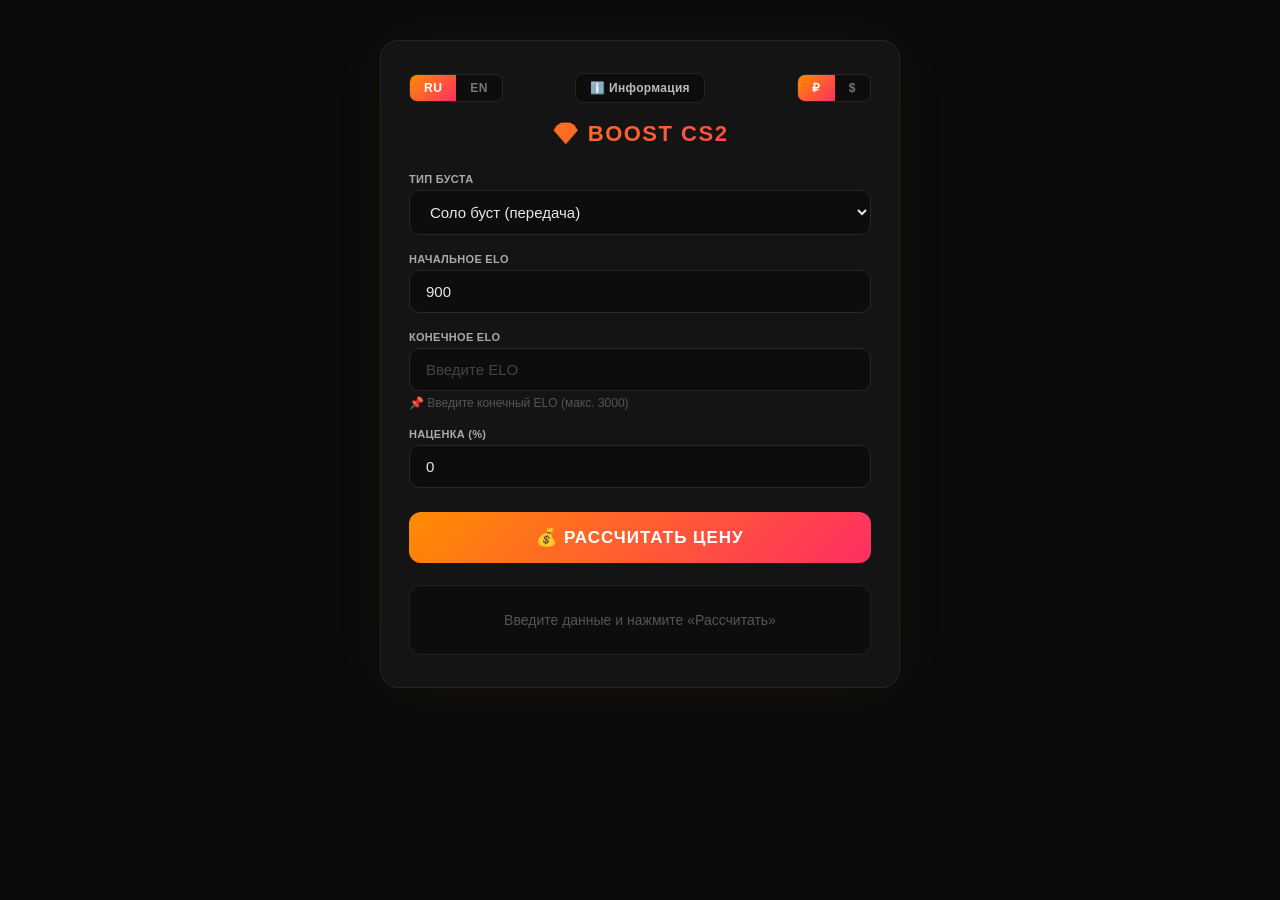
==== index.html @ c33a7ed3 "Add files via upload" ====
<!DOCTYPE html>
<html lang="ru">
<head>
  <meta charset="UTF-8">
  <meta name="viewport" content="width=device-width, initial-scale=1.0">
  <title>Boost CS2</title>
  <link rel="icon" href="data:image/svg+xml,<svg xmlns='http://www.w3.org/2000/svg' viewBox='0 0 100 100'><text y='.9em' font-size='90'>💎</text></svg>">
  <link rel="stylesheet" href="style.css">
</head>
<body>
<div class="container">

  <div class="top-bar">
    <div class="switch-group" id="langSwitch">
      <button class="switch-btn active" data-lang="ru">RU</button>
      <button class="switch-btn" data-lang="en">EN</button>
    </div>

    <a href="info.html" class="btn-info" id="infoBtn">ℹ️ Информация</a>

    <div class="switch-group" id="currencySwitch">
      <button class="switch-btn active" data-currency="RUB">₽</button>
      <button class="switch-btn" data-currency="USD">$</button>
    </div>
  </div>

  <h1 id="titleText">💎 BOOST CS2</h1>

  <div class="form-group">
    <label id="boostTypeLabel">Тип буста</label>
    <select id="boostType">
      <option value="solo" data-ru="Соло буст (передача)" data-en="Solo boost (self-play)">Соло буст (передача)</option>
      <option value="party" data-ru="Пати буст" data-en="Party boost">Пати буст</option>
    </select>
  </div>

  <div class="form-group">
    <label id="currentLabel">Начальное ELO</label>
    <input type="number" id="currentElo" value="900" placeholder="900">
  </div>

  <div class="form-group">
    <label id="targetLabel">Конечное ELO</label>
    <input type="number" id="targetInput" value="" min="0" max="3000" step="1" placeholder="Введите ELO">
    <small class="hint" id="targetHint">📌 Введите конечный ELO (макс. 3000)</small>
  </div>

  <div class="form-group">
    <label id="markupLabel">Наценка (%)</label>
    <input type="number" id="markup" value="0" min="0" step="1" placeholder="0">
  </div>

  <button class="btn-calc" id="calcBtn" onclick="calculate()">💰 Рассчитать цену</button>

  <div id="result" class="result-box">
    <div class="placeholder">Введите данные и нажмите «Рассчитать»</div>
  </div>

</div>

<script src="script.js"></script>
</body>
</html>
---- style.css ----
* { margin: 0; padding: 0; box-sizing: border-box; }
body {
  font-family: 'Segoe UI', Tahoma, Geneva, Verdana, sans-serif;
  background: #0b0b0b;
  color: #e0e0e0;
  display: flex;
  justify-content: center;
  align-items: flex-start;
  min-height: 100vh;
  padding: 20px;
}
.container {
  background: #141414;
  border-radius: 18px;
  padding: 32px 28px;
  max-width: 520px;
  width: 100%;
  border: 1px solid #252525;
  box-shadow: 0 0 60px rgba(255, 165, 0, 0.05);
  margin: 20px 0;
}

.top-bar {
  display: grid;
  grid-template-columns: 1fr auto 1fr;
  align-items: center;
  margin-bottom: 18px;
  gap: 8px;
}
.top-bar > .switch-group:first-child { justify-self: start; }
.top-bar > .switch-group:last-child { justify-self: end; }
.top-bar > .btn-info { justify-self: center; }

.switch-group {
  display: flex;
  background: #0d0d0d;
  border: 1px solid #282828;
  border-radius: 8px;
  overflow: hidden;
}
.switch-btn {
  padding: 6px 14px;
  background: transparent;
  border: none;
  color: #777;
  font-size: 12px;
  font-weight: 700;
  cursor: pointer;
  transition: all 0.2s ease;
  letter-spacing: 0.5px;
}
.switch-btn:hover { color: #ff8c00; }
.switch-btn.active {
  background: linear-gradient(135deg, #ff8c00, #ff2e63);
  color: #fff;
}

.btn-info {
  padding: 7px 14px;
  background: #0d0d0d;
  border: 1px solid #282828;
  border-radius: 8px;
  color: #bbb;
  font-size: 12px;
  font-weight: 700;
  cursor: pointer;
  transition: all 0.2s ease;
  text-decoration: none;
  letter-spacing: 0.3px;
  white-space: nowrap;
}
.btn-info:hover {
  border-color: #ff8c00;
  color: #ff8c00;
  box-shadow: 0 0 20px rgba(255, 140, 0, 0.15);
}

h1 {
  text-align: center;
  font-size: 22px;
  font-weight: 700;
  margin-bottom: 26px;
  background: linear-gradient(135deg, #ff8c00, #ff2e63, #ff8c00);
  background-size: 200% 200%;
  -webkit-background-clip: text;
  -webkit-text-fill-color: transparent;
  letter-spacing: 1.5px;
  animation: shimmer 3s ease-in-out infinite;
}
@keyframes shimmer {
  0%, 100% { background-position: 0% 50%; }
  50% { background-position: 100% 50%; }
}

.form-group { margin-bottom: 18px; }
.form-group label {
  display: block;
  font-size: 11px;
  font-weight: 600;
  color: #aaa;
  margin-bottom: 5px;
  letter-spacing: 0.3px;
  text-transform: uppercase;
}
.form-group input,
.form-group select {
  width: 100%;
  padding: 12px 16px;
  border-radius: 10px;
  border: 1px solid #282828;
  background: #0d0d0d;
  color: #e8e8e8;
  font-size: 15px;
  transition: all 0.3s ease;
  outline: none;
}
.form-group input:focus,
.form-group select:focus {
  border-color: #ff8c00;
  box-shadow: 0 0 0 3px rgba(255, 140, 0, 0.15);
}
.form-group input::placeholder { color: #444; }
.form-group .hint {
  display: block;
  font-size: 12px;
  color: #555;
  margin-top: 5px;
}
input[type="number"]::-webkit-inner-spin-button,
input[type="number"]::-webkit-outer-spin-button {
  -webkit-appearance: none;
  margin: 0;
}
input[type="number"] { -moz-appearance: textfield; }
select option { background: #1a1a1a; color: #e0e0e0; }

.btn-calc {
  width: 100%;
  padding: 15px;
  background: linear-gradient(135deg, #ff8c00, #ff2e63);
  border: none;
  border-radius: 12px;
  color: #fff;
  font-size: 17px;
  font-weight: 700;
  cursor: pointer;
  transition: all 0.25s ease;
  margin-top: 6px;
  letter-spacing: 1px;
  text-transform: uppercase;
}
.btn-calc:hover {
  transform: scale(1.02);
  box-shadow: 0 0 40px rgba(255, 140, 0, 0.3);
}
.btn-calc:active { transform: scale(0.97); }

.result-box {
  margin-top: 22px;
  padding: 20px 22px;
  background: #0d0d0d;
  border-radius: 12px;
  border: 1px solid #222;
  min-height: 70px;
  display: flex;
  flex-direction: column;
  justify-content: center;
  align-items: center;
  text-align: center;
}
.result-box .placeholder { color: #555; font-size: 14px; }
.result-box .price {
  font-size: 34px;
  font-weight: 800;
  background: linear-gradient(135deg, #ff8c00, #ff2e63);
  -webkit-background-clip: text;
  -webkit-text-fill-color: transparent;
}

.info-container { max-width: 620px; }
.info-container .top-bar {
  display: flex;
  justify-content: flex-start;
}

.info-section {
  background: #0d0d0d;
  border: 1px solid #222;
  border-radius: 12px;
  padding: 18px 22px;
  margin-bottom: 16px;
}
.info-section h2 {
  font-size: 15px;
  font-weight: 700;
  margin-bottom: 10px;
  color: #ff8c00;
  letter-spacing: 0.5px;
}
.info-section p {
  font-size: 14px;
  color: #c8c8c8;
  line-height: 1.6;
  margin-bottom: 8px;
}
.info-section p:last-child { margin-bottom: 0; }
.info-section ul {
  padding-left: 20px;
  margin: 6px 0;
}
.info-section li {
  font-size: 14px;
  color: #c8c8c8;
  line-height: 1.7;
}
.info-section a {
  color: #ff8c00;
  text-decoration: none;
  transition: color 0.2s ease;
}
.info-section a:hover {
  color: #ff2e63;
  text-decoration: underline;
}
.info-section strong {
  color: #e8e8e8;
  font-weight: 700;
}
/* Список цен */
.info-section ul.price-list {
  list-style: none;
  padding-left: 0;
  margin: 10px 0;
}
.info-section ul.price-list li {
  padding: 7px 0;
  border-bottom: 1px solid #1a1a1a;
  font-size: 13.5px;
}
.info-section ul.price-list li:last-child {
  border-bottom: none;
}
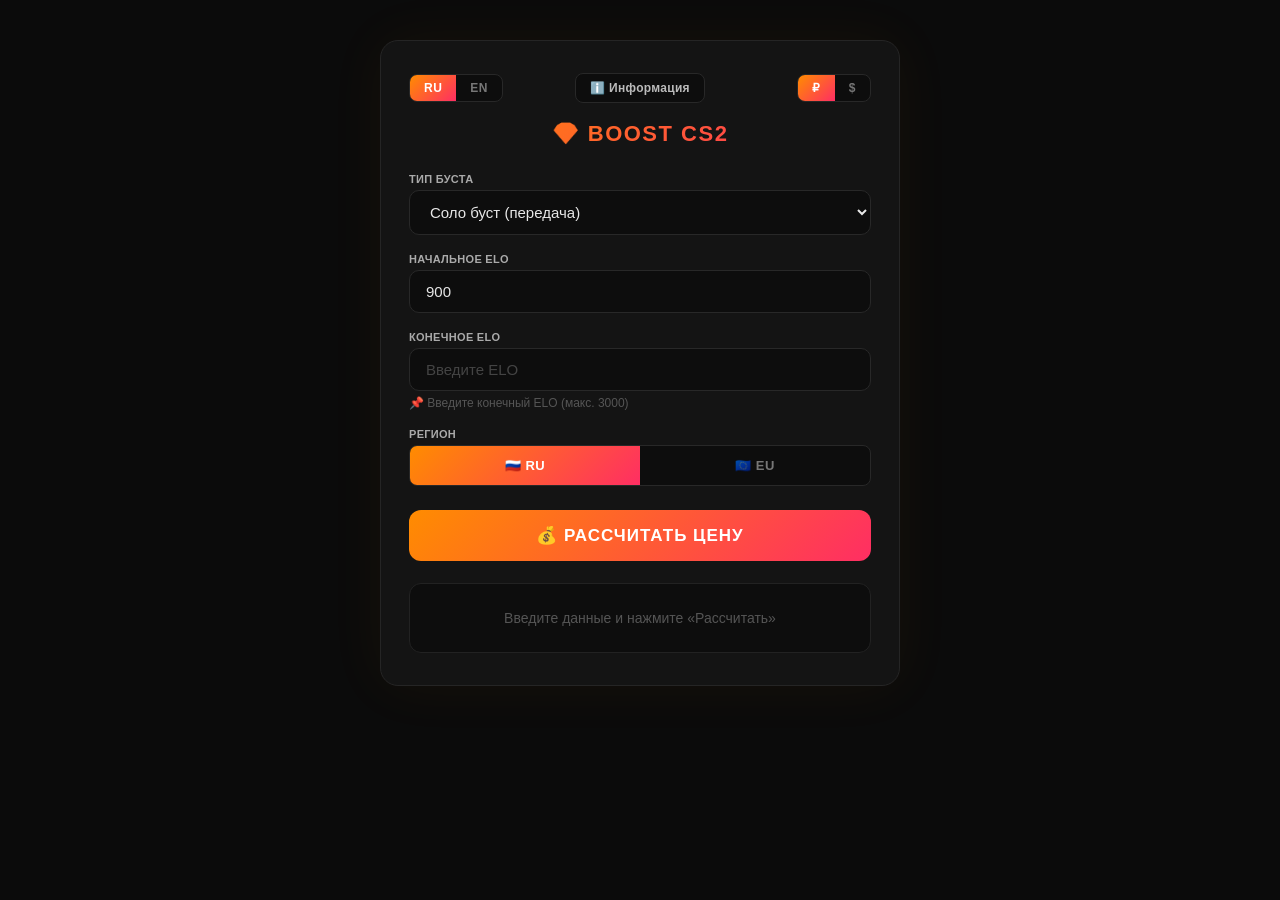
==== commit 713e7ff8: "Update index.html" ====
--- a/index.html
+++ b/index.html
@@ -46,8 +46,12 @@
   </div>
 
   <div class="form-group">
-    <label id="markupLabel">Наценка (%)</label>
-    <input type="number" id="markup" value="0" min="0" step="1" placeholder="0">
+    <label id="regionLabel">Регион</label>
+    <div class="switch-group region-switch" id="regionSwitch">
+      <button type="button" class="switch-btn active" data-region="RU">🇷🇺 RU</button>
+      <button type="button" class="switch-btn" data-region="EU">🇪🇺 EU</button>
+    </div>
+    <small class="hint hint-eu" id="euWarning" style="display:none;">⚠️ Для EU-региона цена увеличена на 15%</small>
   </div>
 
   <button class="btn-calc" id="calcBtn" onclick="calculate()">💰 Рассчитать цену</button>
@@ -60,4 +64,4 @@
 
 <script src="script.js"></script>
 </body>
-</html>+</html>
--- a/style.css
+++ b/style.css
@@ -53,6 +53,18 @@
 .switch-btn.active {
   background: linear-gradient(135deg, #ff8c00, #ff2e63);
   color: #fff;
+}
+
+/* Переключатель региона — на всю ширину */
+.region-switch {
+  width: 100%;
+  display: flex;
+}
+.region-switch .switch-btn {
+  flex: 1;
+  padding: 12px 14px;
+  font-size: 13px;
+  text-align: center;
 }
 
 .btn-info {
@@ -126,6 +138,10 @@
   color: #555;
   margin-top: 5px;
 }
+.form-group .hint-eu {
+  color: #ff8c00;
+  font-weight: 600;
+}
 input[type="number"]::-webkit-inner-spin-button,
 input[type="number"]::-webkit-outer-spin-button {
   -webkit-appearance: none;
@@ -177,6 +193,7 @@
   -webkit-text-fill-color: transparent;
 }
 
+/* ===== Стили страницы «Информация» ===== */
 .info-container { max-width: 620px; }
 .info-container .top-bar {
   display: flex;
@@ -226,6 +243,7 @@
   color: #e8e8e8;
   font-weight: 700;
 }
+
 /* Список цен */
 .info-section ul.price-list {
   list-style: none;
@@ -239,4 +257,4 @@
 }
 .info-section ul.price-list li:last-child {
   border-bottom: none;
-}+}
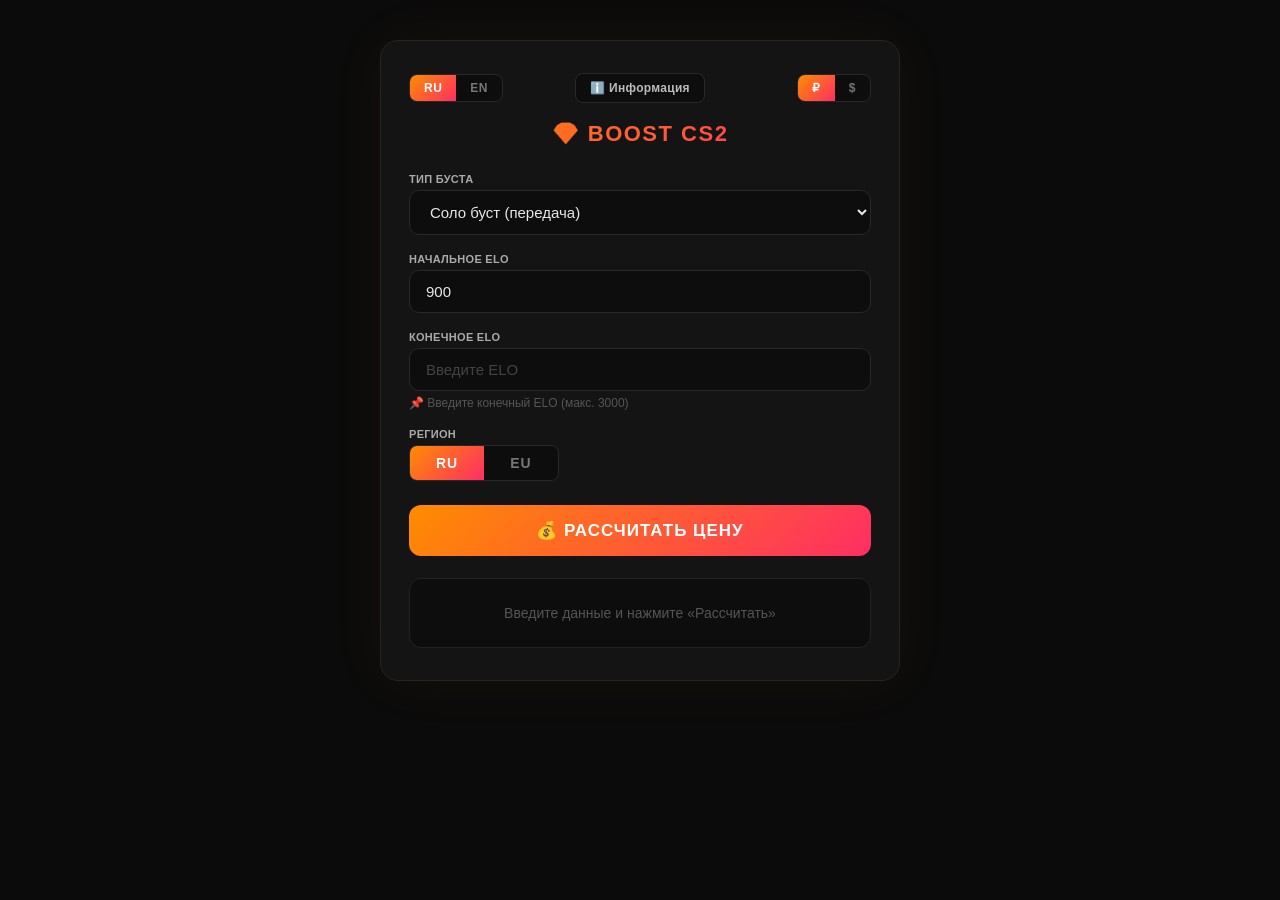
==== commit 8e811ec3: "Update index.html" ====
--- a/index.html
+++ b/index.html
@@ -48,8 +48,8 @@
   <div class="form-group">
     <label id="regionLabel">Регион</label>
     <div class="switch-group region-switch" id="regionSwitch">
-      <button type="button" class="switch-btn active" data-region="RU">🇷🇺 RU</button>
-      <button type="button" class="switch-btn" data-region="EU">🇪🇺 EU</button>
+      <button type="button" class="switch-btn active" data-region="RU">RU</button>
+      <button type="button" class="switch-btn" data-region="EU">EU</button>
     </div>
     <small class="hint hint-eu" id="euWarning" style="display:none;">⚠️ Для EU-региона цена увеличена на 15%</small>
   </div>
--- a/style.css
+++ b/style.css
@@ -55,16 +55,18 @@
   color: #fff;
 }
 
-/* Переключатель региона — на всю ширину */
+/* Переключатель региона */
 .region-switch {
-  width: 100%;
-  display: flex;
+  display: inline-flex;
+  width: auto;
 }
 .region-switch .switch-btn {
-  flex: 1;
-  padding: 12px 14px;
-  font-size: 13px;
+  padding: 9px 26px;
+  font-size: 14px;
+  font-weight: 800;
+  letter-spacing: 1px;
   text-align: center;
+  min-width: 70px;
 }
 
 .btn-info {
